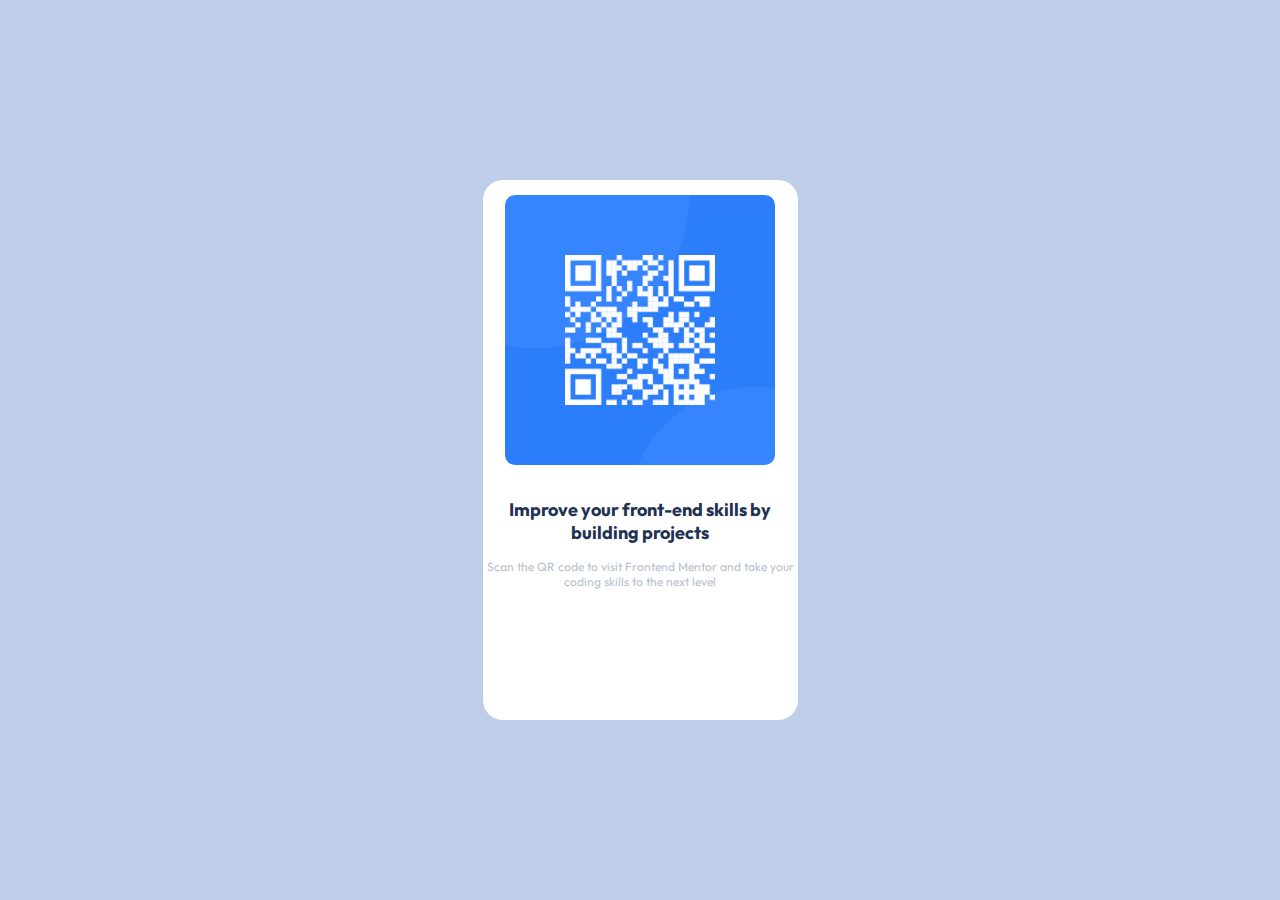
==== index.html @ cbb1ed5a "Add files via upload" ====
<!DOCTYPE html>
<html lang="en">
<head>
  <meta charset="UTF-8">
  <meta name="viewport" content="width=device-width, initial-scale=1.0">
  <title>QR Code</title>
  <link rel="stylesheet" href="style.css">
</head>
<body>
    <div class="container">
        <div class="child">
            <img src="image-qr-code.png">
            <h2>Improve your front-end skills by building projects</h2>
            <p>Scan the QR code to visit Frontend Mentor and take your coding skills to the next level</p>
        </div>
      </div>
</body>
</html>
---- style.css ----
@import url('https://fonts.googleapis.com/css2?family=Abril+Fatface&family=Nanum+Gothic:wght@700&family=Outfit&family=Roboto:wght@100&family=Tilt+Prism&display=swap');

body {
    font-family:  'Outfit', sans-serif;
    display: flex;
    justify-content: center;
    align-items: center;
    height: 100vh;
    margin: 0;
    background-color: hsl(218, 50%, 83%);
    font-size: 15px;
  }

 .container {
    background-color: hsl(0, 0%, 100%);
    border-radius: 20px;
    display:flex;
  }

  .child {
    width: 35vh;
    height: 60vh;
    align-items: center;
    text-align: center;
    border-radius: 20px;
    display: block;
  }

img{
    margin: 15px;
    width: 30vh;
    height: 30vh;
    border-radius: 10px;
  }
  
h2{
  color:hsl(218, 44%, 22%);
}

p{
    color:hsl(212, 21%, 76%);
    margin: 2px;
}

@media screen and (max-width: 1440px) {
    .container{
      font-size: 12px;
      justify-content: center;
      align-items: center;
      position: relative;
      display: flex;
    }
}
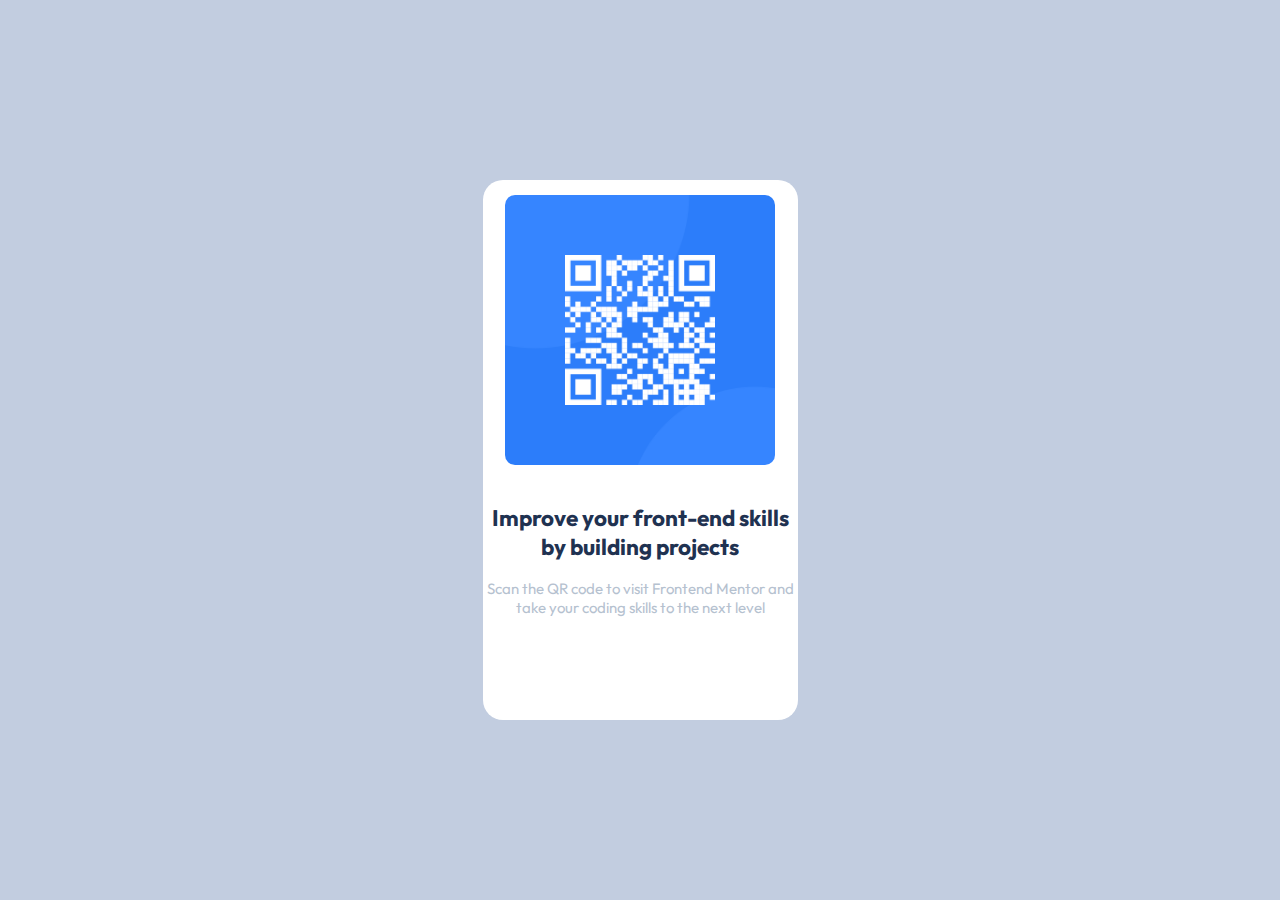
==== commit 9ea90b0e: "Add files via upload" ====
--- a/index.html
+++ b/index.html
@@ -1,5 +1,5 @@
 <!DOCTYPE html>
-<html lang="en">
+<html>
 <head>
   <meta charset="UTF-8">
   <meta name="viewport" content="width=device-width, initial-scale=1.0">
@@ -9,7 +9,7 @@
 <body>
     <div class="container">
         <div class="child">
-            <img src="image-qr-code.png">
+            <img src="image-qr-code.png" alt="QR">
             <h2>Improve your front-end skills by building projects</h2>
             <p>Scan the QR code to visit Frontend Mentor and take your coding skills to the next level</p>
         </div>
--- a/style.css
+++ b/style.css
@@ -7,7 +7,7 @@
     align-items: center;
     height: 100vh;
     margin: 0;
-    background-color: hsl(218, 50%, 83%);
+    background-color: hsl(218, 32%, 82%);
     font-size: 15px;
   }
 
@@ -44,7 +44,7 @@
 
 @media screen and (max-width: 1440px) {
     .container{
-      font-size: 12px;
+      font-size: 15px;
       justify-content: center;
       align-items: center;
       position: relative;
